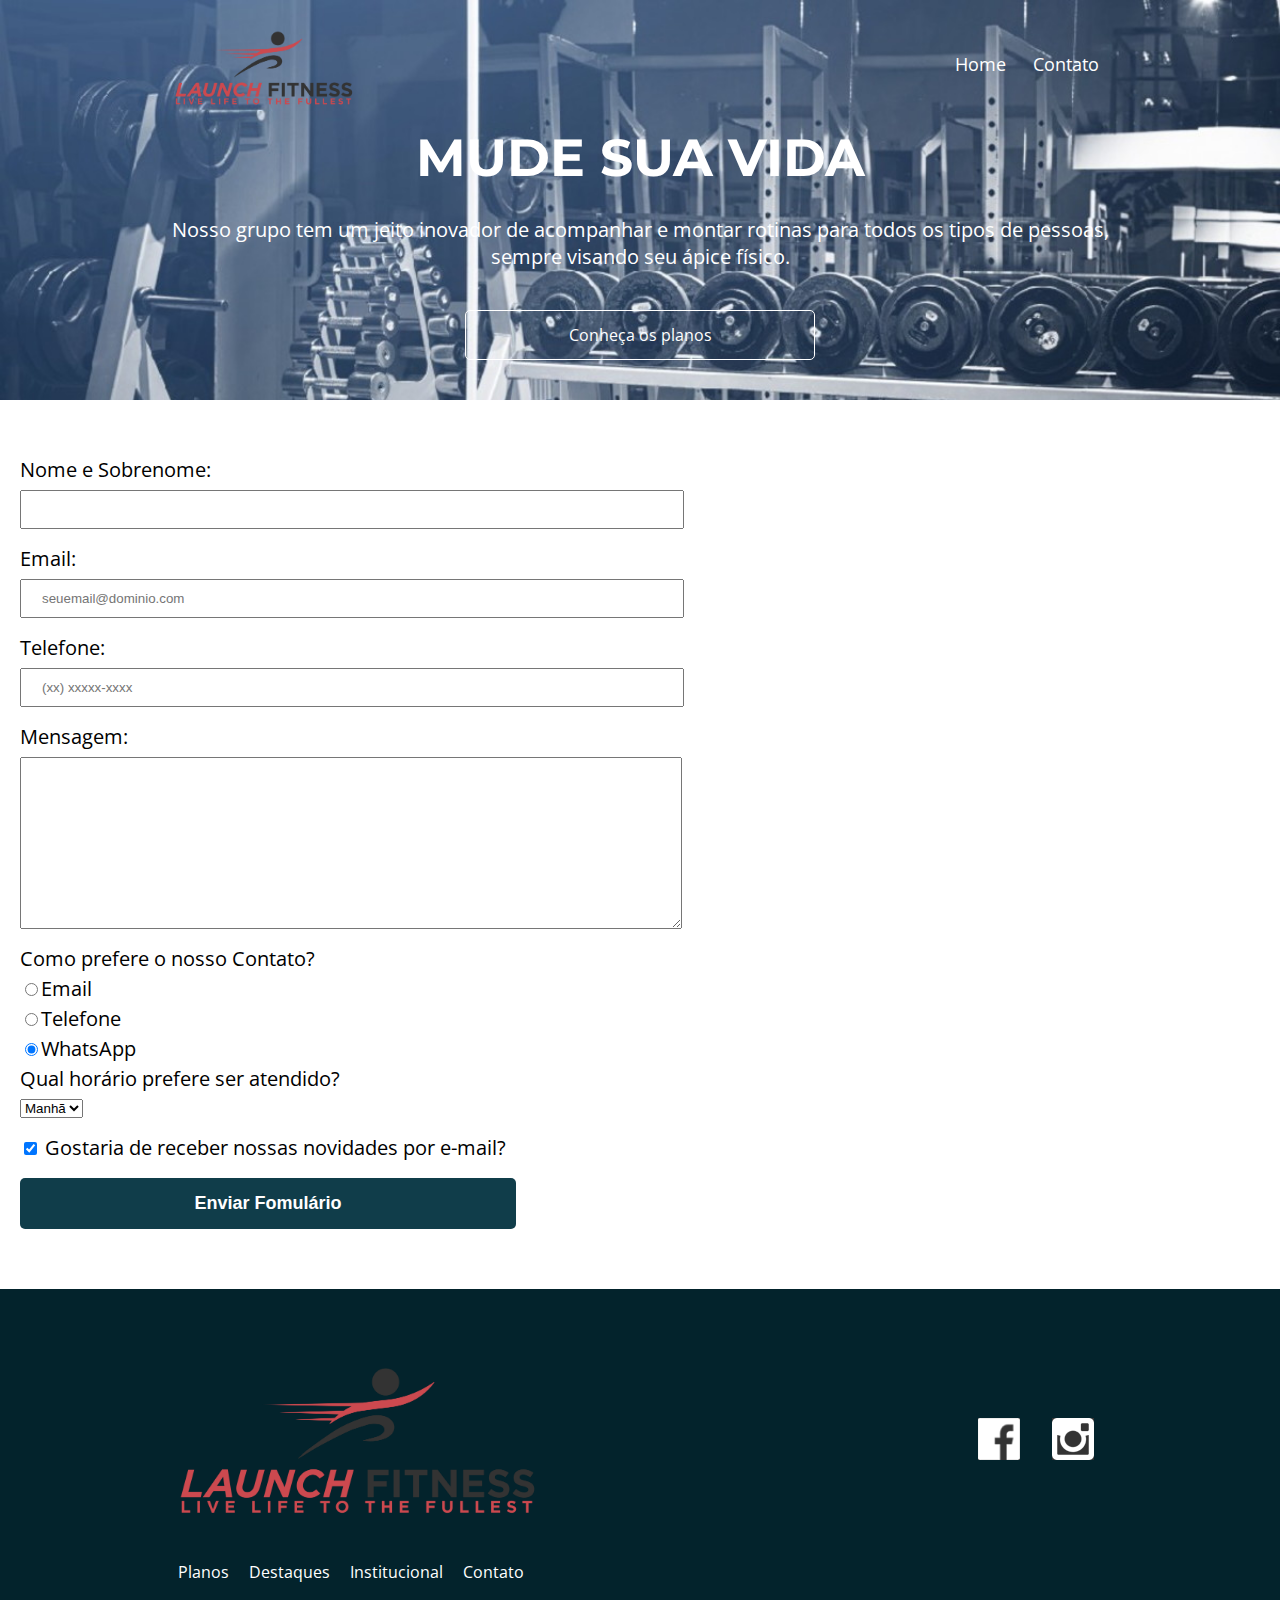
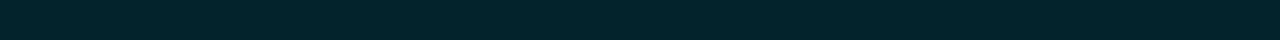
==== contato.html @ 48c451fe "HTML e CSS finalizados" ====
<!DOCTYPE html>
<html>
    <head>
        <meta charset="UTF-8">
        <meta name="viewport" content="width=device-width initial-scale=1.0">
        <title>Contato | Personal</title>
        <link rel="preconnect" href="https://fonts.googleapis.com">
        <link rel="preconnect" href="https://fonts.gstatic.com" crossorigin>
        <link href="https://fonts.googleapis.com/css2?family=Montserrat:wght@300;400;700&family=Open+Sans:wght@300;400;700&display=swap" rel="stylesheet">
        <link rel="stylesheet" href="css/reset.css">
        <link rel="stylesheet" href="css/base.css">
        <link rel="stylesheet" href="css/cabecalho.css">
        <link rel="stylesheet" href="css/chamada.css">
        <link rel="stylesheet" href="css/rodape.css">
        <link rel="stylesheet" href="css/pag-contato.css">
    </head>
    <body>
        <header class="cabecalho container">
            <img src="img/logo-personal.png" alt="Logo do personal" class="cabecalho_logo" width="50%">
            <nav class="cabecalho_navegacao">
                <ul>
                    <li class="cabecalho_link"><a href="index.html">Home</a></li>
                    <li class="cabecalho_link"><a href="contato.html">Contato</a></li>
                </ul>
            </nav>
        </header>
        <main>
            <section class="chamada container">
                <h1 class="chamada_titulo">Mude Sua Vida</h1>
                <p class="chamada_texto">Nosso grupo tem um jeito inovador de acompanhar e montar rotinas para todos os tipos de pessoas, sempre visando seu ápice físico.</p>
                <a href="index.html #planos" class="chamada_botao botao">Conheça os planos</a>
            </section>
            <form>
                <label for="nomeSobrenome"> Nome e Sobrenome:</label>
                <input type="text" id="nomeSobrenome" class="input-padrao" required>

                <label for="email">Email:</label>
                <input type="email" id="email" class="input-padrao" required placeholder="seuemail@dominio.com">

                <label for="telefone">Telefone:</label>
                <input type="tel" id="telefone" class="input-padrao" required placeholder="(xx) xxxxx-xxxx">

                <label for="mensagem">Mensagem:</label>
                <textarea id="mensagem" cols="64" rows="10" class="input-padrao" required></textarea>

                <fieldset>
                    <legend>Como prefere o nosso Contato?</legend>
                    <label for="radio-email"><input type="radio" name="contato" value="email" id="radio-email">Email</label>
                    

                    <label for="radio-telefone"><input type="radio" name="contato" value="telefone" id="radio-telefone">Telefone</label>
                    

                    <label for="radio-whatsapp"><input type="radio" name="contato" value="whatsapp" id="radio-whatsapp" checked>WhatsApp</label>
                    
                </fieldset>  

                <fieldset>
                    <legend>Qual horário prefere ser atendido?</legend>
                    <select>
                        <option>Manhã</option>
                        <option>Tarde</option>
                        <option>Noite</option>
                    </select>
                </fieldset>
                <label class="checkbox"><input type="checkbox" checked> Gostaria de receber nossas novidades por e-mail?</label>

                <input type="submit"  value="Enviar Fomulário" class="enviar">
            </form>
        </main>
        <footer class="rodape container">
            <img src="img/logo-personal.png" alt="Logo do personal" class="rodape__logo" width="40%">
            <ul class="rodape__social">
                <li><a href="#" class="rodape__midia"><img src="img/facebook.png" alt="Ícone do Facebook"></a></li>
                <li><a href="#" class="rodape__midia"><img src="img/instagram.png" alt="Ícone do Instagram"></a></li>
            </ul>
            <nav>
                <ul class="rodape__navegacao">
                    <li class="rodape__link"><a href="index.html #planos">Planos</a></li>
                    <li class="rodape__link"><a href="index.html #destaques">Destaques</a></li>
                    <li class="rodape__link"><a href="index.html #institucional">Institucional</a></li>
                    <li class="rodape__link"><a href="contato.html">Contato</a></li>
                </ul>
            </nav>
        </footer>
    </body>
</html>
---- css/base.css ----
:root{
    --branco: #FFF;
    --azul-claro: #DFE3E5;
    --vermelho-forte: #B72E2E;
    --cinza-escuro: #4F4C4C;
    --cinza-claro: #F7F4F4;
    --cinza-medio: #D9D9D9;
        
    --fonte-link: #0084FF;
    --fonte-cinza: #666;
    --borda-cabecalho-mobile: #103D4A;
    --bg-rodape: #03232c;
    --bg-chamada-mobile: #011f27;

    --planos-cartao-start: #56CCF2;
    --planos-cartao-ultra: #B04CD9;
    --planos-cartao-mega: #E33B3B;

    --montserrat: 'Montserrat', sans-serif;

}

body{
    font-family: 'Open Sans', sans-serif;
}

.container{
    padding-right: 6%;
    padding-left: 6%;
}

.botao{
    text-align: center;
    display: block;
    width: 100%;
    max-width: 350px;
    box-sizing: border-box;
    padding: 1rem 2rem;
    border: 1px solid var(--branco);
    border-radius: 5px;
}

@media screen and (min-width: 1024px) {
    .container {
        padding-left: calc((100% - 940px)/2);
        padding-right: calc((100% - 940px)/2);
    }
}
---- css/cabecalho.css ----
.cabecalho {
    color: var(--branco);

    width: 100%;

    box-sizing: border-box;

    display: flex;
    flex-direction: column;
    align-items: center;

    padding-top: .75rem;
    padding-bottom: .75rem;

    /* border-bottom: 1px solid var(--borda-cabecalho-mobile); */

    position: absolute;
}

.cabecalho_logo {
    margin-bottom: 1rem;
}

.cabecalho_navegacao {
    text-align: center;
}

.cabecalho_link {
    font-size: 1.1rem;

    display: inline-block;

    margin-right: .7rem;
    margin-bottom: 1.25rem;
    margin-left: .7rem;
}



@media screen and (min-width: 1024px) {
    .cabecalho{
        flex-direction: row;
        justify-content: space-between;
        border: none;
    }

    .cabecalho_logo{
        width: 20%;
    }

}
---- css/chamada.css ----
.chamada  {
    display: flex;
    flex-direction: column;
    align-items: center;

    color: var(--branco);
    text-align: center;
    
    background-color: var(--bg-chamada-mobile);

    padding-top: 12.25rem;
    padding-bottom: 2.5rem;
}

.chamada_titulo {
    font-family: 'Montserrat', serif;
    font-size: 2rem;
    font-weight: 700;
    text-transform: uppercase;

    margin-bottom: 1.5rem;
}

.chamada_texto {
    font-size: 1.25rem;
    line-height: normal;

    margin: 0 auto 2.5rem;
}

.chamada_botao {
    width: 100%;
}

@media screen and (min-width: 768px){
    .chamada__texto{
        max-width: 600px;
    }
}

@media screen and (min-width: 1024px) {

    .chamada{
        background-image: url(../img/cenario-fundo.jpg);
        background-size: cover;
        padding-top: 8.25rem;
    }
    
    .chamada_titulo{
        font-size: 3.25rem;
        margin-bottom: 2rem;
    }
    
}
---- css/rodape.css ----
.rodape {
    display: flex;
    flex-direction: column;
    align-items: center;

    background-color: var(--bg-rodape);

    padding-top: 2.5rem;
    padding-bottom: 2rem;
}

.rodape__social {
    display: flex;
}

.rodape__midia {
    display: block;

    width: 42px;
    height: 42px;

    margin: 2rem 1rem;
}

.rodape__navegacao {
    color: var(--branco);
    text-align: center;
    line-height: 3;
}


.rodape__link {
    display: inline-block;

    margin: 0 .5rem .7rem;
}

@media screen and (min-width: 1024px) {
    .rodape {
        flex-direction: row;
        flex-wrap: wrap;
        justify-content: space-between;
    }

    .rodape__navegacao {
        text-align: left;

        min-width: 600px;
    }
}
---- css/pag-contato.css ----
form{
    margin: 40px 0;
    padding: 20px;
}

form label, form legend{
    display: block;
    font-size: 20px;
    margin: 0 0 10px;
}

.input-padrao{
    display: block;
    margin: 0 0 20px;
    padding: 10px 20px;
    width: 50%;
}

.checkbox{
    margin: 20px 0;
}

.enviar{
    width: 80%;
    padding: 15px 0;
    background: orange;
    color: white;
    font-weight: bold;
    font-size: 18px;
    border: none;
    border-radius: 5px;
    transition: 1s all;
    cursor: pointer;
    
}

table{
    margin: 20px 0 40px;
}

thead{
    background: #555555;
    color: white;
    font-weight: bold;
}

td, th{
    border: 1px solid black;
    padding: 8px 15px;
}


@media screen and (min-width: 1024px) {
    .enviar{
        width: 40%;
        padding: 15px 0;
        background: #103D4A;
        color: white;
        font-weight: bold;
        font-size: 18px;
        border: none;
        border-radius: 5px;
        transition: 1s all;
        cursor: pointer;
        
    }
    
    .enviar:hover{
        background: #03232c;
        transform: scale(1.2);
    }
}
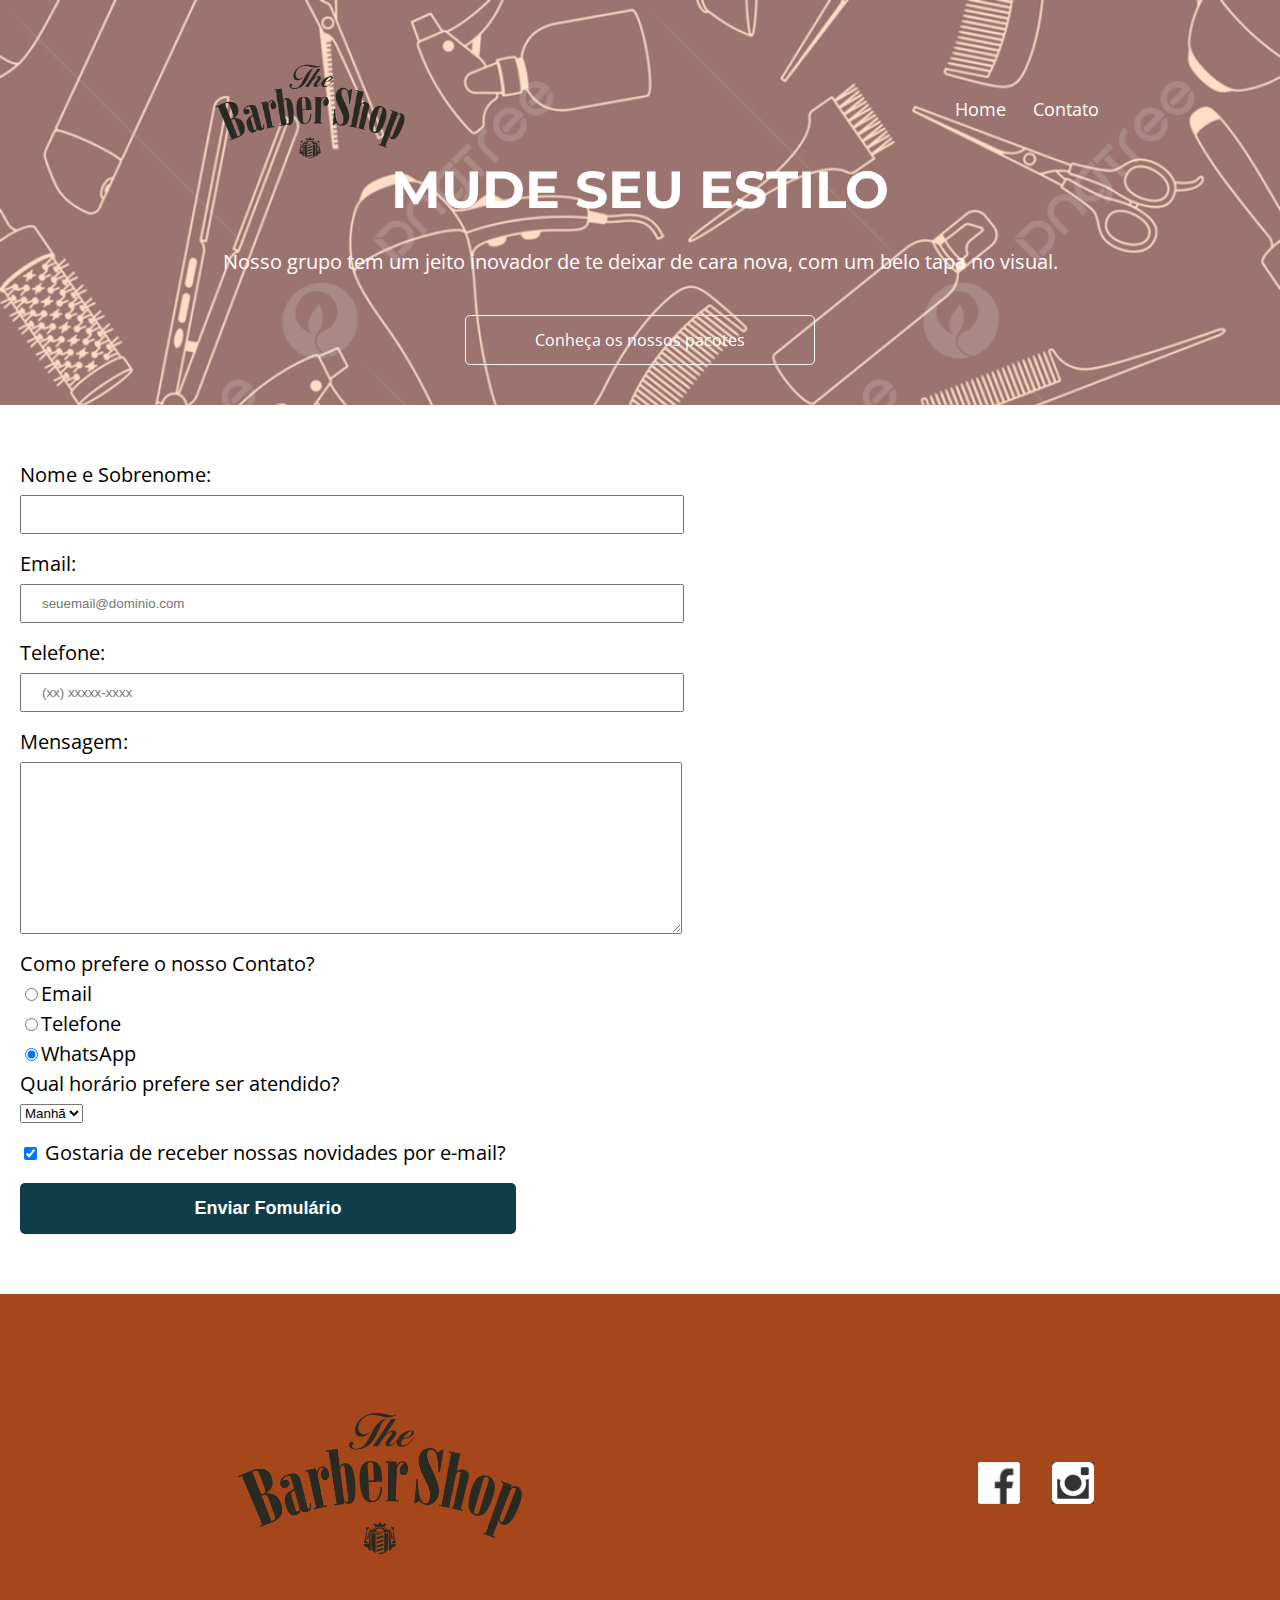
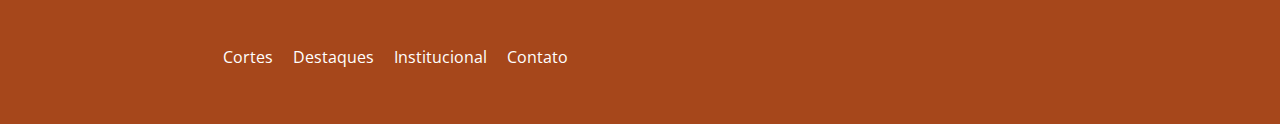
==== commit 19ce122d: "cartões corte" ====
--- a/contato.html
+++ b/contato.html
@@ -16,7 +16,7 @@
     </head>
     <body>
         <header class="cabecalho container">
-            <img src="img/logo-personal.png" alt="Logo do personal" class="cabecalho_logo" width="50%">
+            <img src="img/logo2.png" alt="Logo Barbearia" class="cabecalho_logo" >
             <nav class="cabecalho_navegacao">
                 <ul>
                     <li class="cabecalho_link"><a href="index.html">Home</a></li>
@@ -26,9 +26,9 @@
         </header>
         <main>
             <section class="chamada container">
-                <h1 class="chamada_titulo">Mude Sua Vida</h1>
-                <p class="chamada_texto">Nosso grupo tem um jeito inovador de acompanhar e montar rotinas para todos os tipos de pessoas, sempre visando seu ápice físico.</p>
-                <a href="index.html #planos" class="chamada_botao botao">Conheça os planos</a>
+                <h1 class="chamada_titulo">Mude Seu Estilo</h1>
+                <p class="chamada_texto">Nosso grupo tem um jeito inovador de te deixar de cara nova, com um belo tapa no visual.</p>
+                <a href="index.html#cortes" class="chamada_botao botao">Conheça os nossos pacotes</a>
             </section>
             <form>
                 <label for="nomeSobrenome"> Nome e Sobrenome:</label>
@@ -69,16 +69,16 @@
             </form>
         </main>
         <footer class="rodape container">
-            <img src="img/logo-personal.png" alt="Logo do personal" class="rodape__logo" width="40%">
+            <img src="img/logo2.png" alt="Logo" class="rodape__logo" width="45%">
             <ul class="rodape__social">
                 <li><a href="#" class="rodape__midia"><img src="img/facebook.png" alt="Ícone do Facebook"></a></li>
                 <li><a href="#" class="rodape__midia"><img src="img/instagram.png" alt="Ícone do Instagram"></a></li>
             </ul>
             <nav>
                 <ul class="rodape__navegacao">
-                    <li class="rodape__link"><a href="index.html #planos">Planos</a></li>
-                    <li class="rodape__link"><a href="index.html #destaques">Destaques</a></li>
-                    <li class="rodape__link"><a href="index.html #institucional">Institucional</a></li>
+                    <li class="rodape__link"><a href="index.html#cortes">Cortes</a></li>
+                    <li class="rodape__link"><a href="index.html#destaques">Destaques</a></li>
+                    <li class="rodape__link"><a href="index.html#institucional">Institucional</a></li>
                     <li class="rodape__link"><a href="contato.html">Contato</a></li>
                 </ul>
             </nav>
--- a/css/base.css
+++ b/css/base.css
@@ -9,8 +9,8 @@
     --fonte-link: #0084FF;
     --fonte-cinza: #666;
     --borda-cabecalho-mobile: #103D4A;
-    --bg-rodape: #03232c;
-    --bg-chamada-mobile: #011f27;
+    --bg-rodape: #a6471b;
+    --bg-chamada-mobile: #e27f3c;
 
     --planos-cartao-start: #56CCF2;
     --planos-cartao-ultra: #B04CD9;
--- a/css/cabecalho.css
+++ b/css/cabecalho.css
@@ -18,7 +18,7 @@
 }
 
 .cabecalho_logo {
-    margin-bottom: 1rem;
+    margin-bottom: 1em;
 }
 
 .cabecalho_navegacao {
@@ -45,7 +45,7 @@
     }
 
     .cabecalho_logo{
-        width: 20%;
+        width: 30%;
     }
 
 }
--- a/css/chamada.css
+++ b/css/chamada.css
@@ -10,6 +10,7 @@
 
     padding-top: 12.25rem;
     padding-bottom: 2.5rem;
+
 }
 
 .chamada_titulo {
@@ -18,6 +19,7 @@
     font-weight: 700;
     text-transform: uppercase;
 
+    margin-top: 2rem;
     margin-bottom: 1.5rem;
 }
 
--- a/css/rodape.css
+++ b/css/rodape.css
@@ -26,6 +26,7 @@
     color: var(--branco);
     text-align: center;
     line-height: 3;
+    margin-left: 45px;
 }
 
 
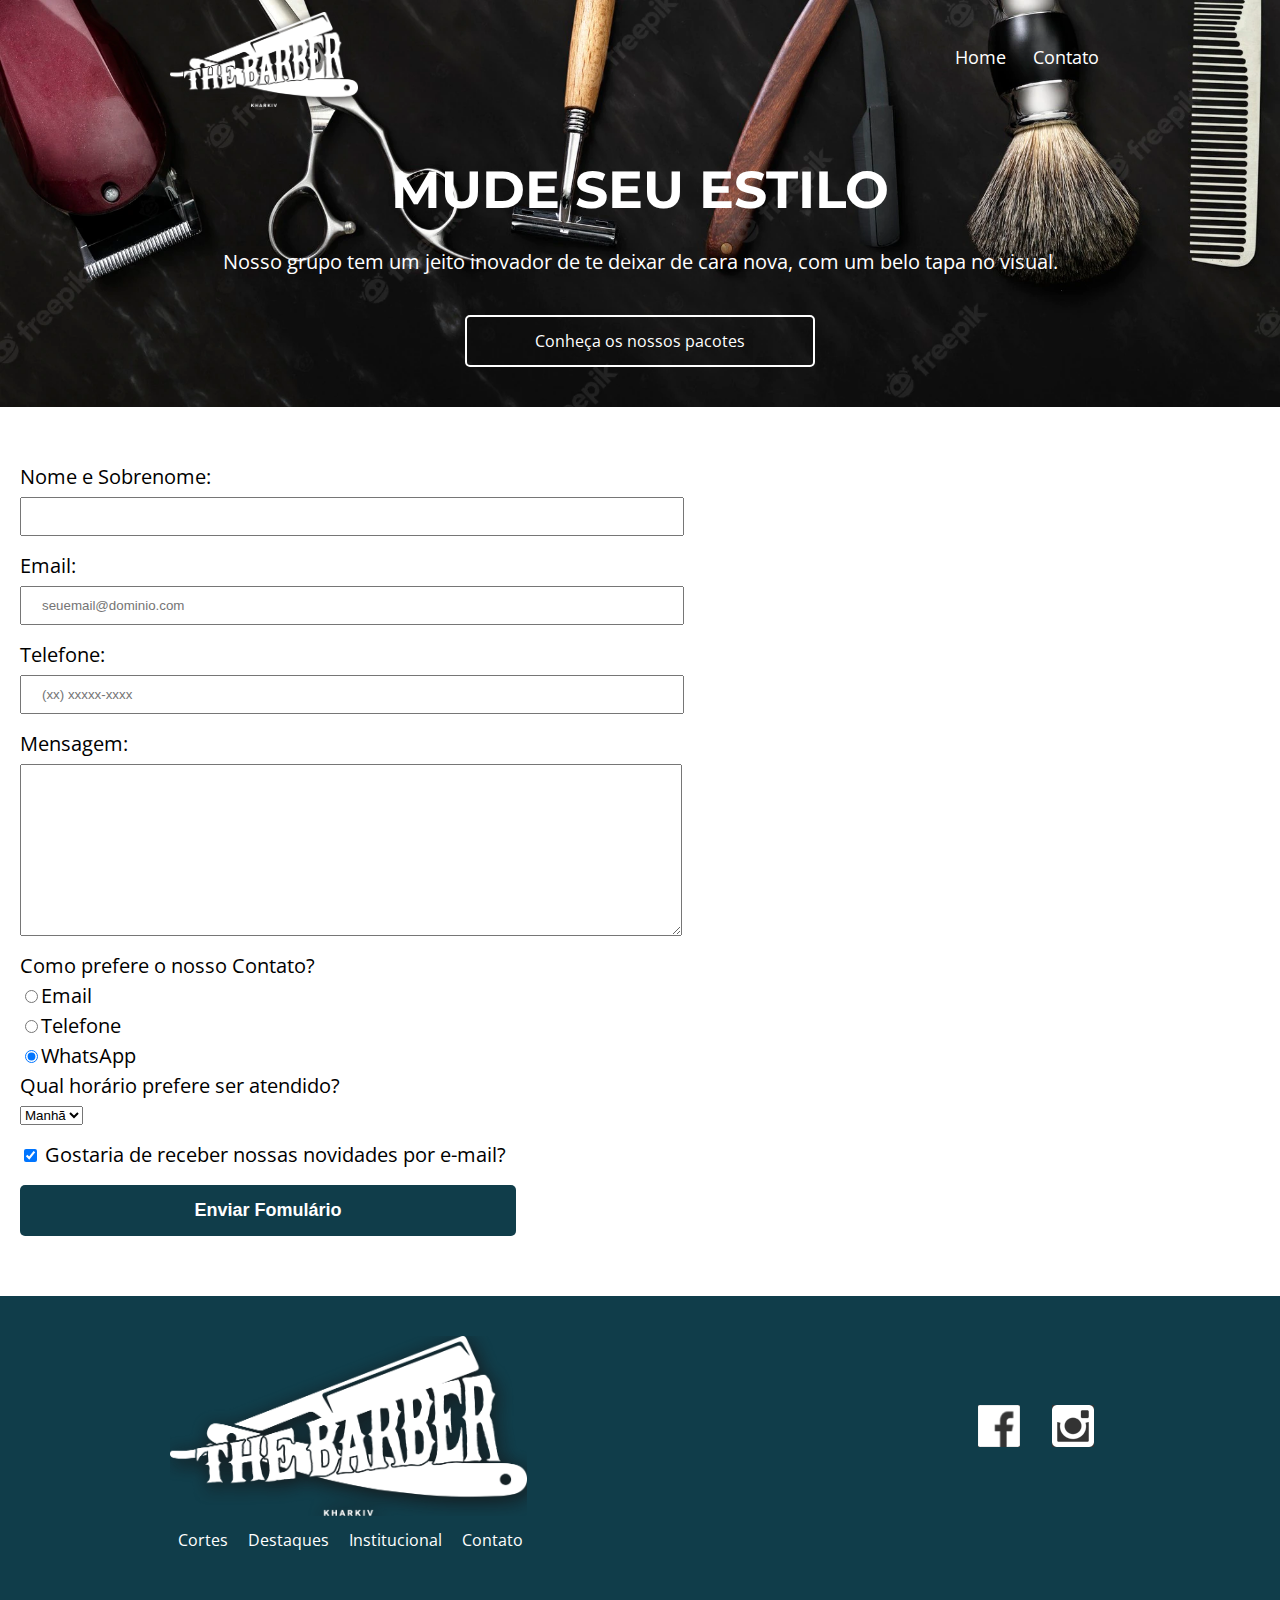
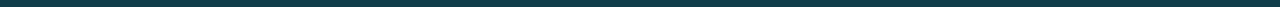
==== commit 8bcb23f6: "fundo pag-obrigado" ====
--- a/contato.html
+++ b/contato.html
@@ -14,7 +14,7 @@
         <link rel="stylesheet" href="css/rodape.css">
         <link rel="stylesheet" href="css/pag-contato.css">
     </head>
-    <body>
+    <body onload="return retornoEnvio()">
         <header class="cabecalho container">
             <img src="img/logo2.png" alt="Logo Barbearia" class="cabecalho_logo" >
             <nav class="cabecalho_navegacao">
@@ -30,25 +30,33 @@
                 <p class="chamada_texto">Nosso grupo tem um jeito inovador de te deixar de cara nova, com um belo tapa no visual.</p>
                 <a href="index.html#cortes" class="chamada_botao botao">Conheça os nossos pacotes</a>
             </section>
-            <form>
+            <form action="https://formsubmit.co/alencar.artur00@gmail.com" method="POST">
+
+                <input type="hidden" name="_next" value="http://127.0.0.1:5500/retorno.html">
+
+                <input type="hidden" name="_captcha" value="false">
+                
+
+
+
                 <label for="nomeSobrenome"> Nome e Sobrenome:</label>
-                <input type="text" id="nomeSobrenome" class="input-padrao" required>
+                <input type="text" name="nomeSobrenome" class="input-padrao" required>
 
                 <label for="email">Email:</label>
-                <input type="email" id="email" class="input-padrao" required placeholder="seuemail@dominio.com">
+                <input type="email" name="email" class="input-padrao" required placeholder="seuemail@dominio.com">
 
                 <label for="telefone">Telefone:</label>
-                <input type="tel" id="telefone" class="input-padrao" required placeholder="(xx) xxxxx-xxxx">
+                <input type="tel" name="telefone" class="input-padrao" required placeholder="(xx) xxxxx-xxxx">
 
                 <label for="mensagem">Mensagem:</label>
-                <textarea id="mensagem" cols="64" rows="10" class="input-padrao" required></textarea>
+                <textarea name="mensagem" cols="64" rows="10" class="input-padrao" required></textarea>
 
                 <fieldset>
                     <legend>Como prefere o nosso Contato?</legend>
-                    <label for="radio-email"><input type="radio" name="contato" value="email" id="radio-email">Email</label>
+                    <label for="radio-email"><input type="radio" name="contato" value="email" name="radio-email">Email</label>
                     
 
-                    <label for="radio-telefone"><input type="radio" name="contato" value="telefone" id="radio-telefone">Telefone</label>
+                    <label for="radio-telefone"><input type="radio" name="contato" value="telefone" name="radio-telefone">Telefone</label>
                     
 
                     <label for="radio-whatsapp"><input type="radio" name="contato" value="whatsapp" id="radio-whatsapp" checked>WhatsApp</label>
@@ -63,13 +71,13 @@
                         <option>Noite</option>
                     </select>
                 </fieldset>
-                <label class="checkbox"><input type="checkbox" checked> Gostaria de receber nossas novidades por e-mail?</label>
+                <label class="checkbox" name="check"><input type="checkbox" checked> Gostaria de receber nossas novidades por e-mail?</label>
 
                 <input type="submit"  value="Enviar Fomulário" class="enviar">
             </form>
         </main>
         <footer class="rodape container">
-            <img src="img/logo2.png" alt="Logo" class="rodape__logo" width="45%">
+            <img src="img/logo2.png" alt="Logo" class="rodape__logo" width="38%">
             <ul class="rodape__social">
                 <li><a href="#" class="rodape__midia"><img src="img/facebook.png" alt="Ícone do Facebook"></a></li>
                 <li><a href="#" class="rodape__midia"><img src="img/instagram.png" alt="Ícone do Instagram"></a></li>
--- a/css/base.css
+++ b/css/base.css
@@ -9,8 +9,8 @@
     --fonte-link: #0084FF;
     --fonte-cinza: #666;
     --borda-cabecalho-mobile: #103D4A;
-    --bg-rodape: #a6471b;
-    --bg-chamada-mobile: #e27f3c;
+    --bg-rodape: #103D4A;
+    --bg-chamada-mobile: #103D4A;
 
     --planos-cartao-start: #56CCF2;
     --planos-cartao-ultra: #B04CD9;
@@ -36,7 +36,7 @@
     max-width: 350px;
     box-sizing: border-box;
     padding: 1rem 2rem;
-    border: 1px solid var(--branco);
+    border: 2px solid var(--branco);
     border-radius: 5px;
 }
 
--- a/css/cabecalho.css
+++ b/css/cabecalho.css
@@ -19,6 +19,7 @@
 
 .cabecalho_logo {
     margin-bottom: 1em;
+    width: 50%;
 }
 
 .cabecalho_navegacao {
@@ -45,7 +46,7 @@
     }
 
     .cabecalho_logo{
-        width: 30%;
+        width: 20%;
     }
 
 }
--- a/css/chamada.css
+++ b/css/chamada.css
@@ -10,6 +10,8 @@
 
     padding-top: 12.25rem;
     padding-bottom: 2.5rem;
+
+    
 
 }
 
--- a/css/rodape.css
+++ b/css/rodape.css
@@ -26,7 +26,7 @@
     color: var(--branco);
     text-align: center;
     line-height: 3;
-    margin-left: 45px;
+    
 }
 
 
